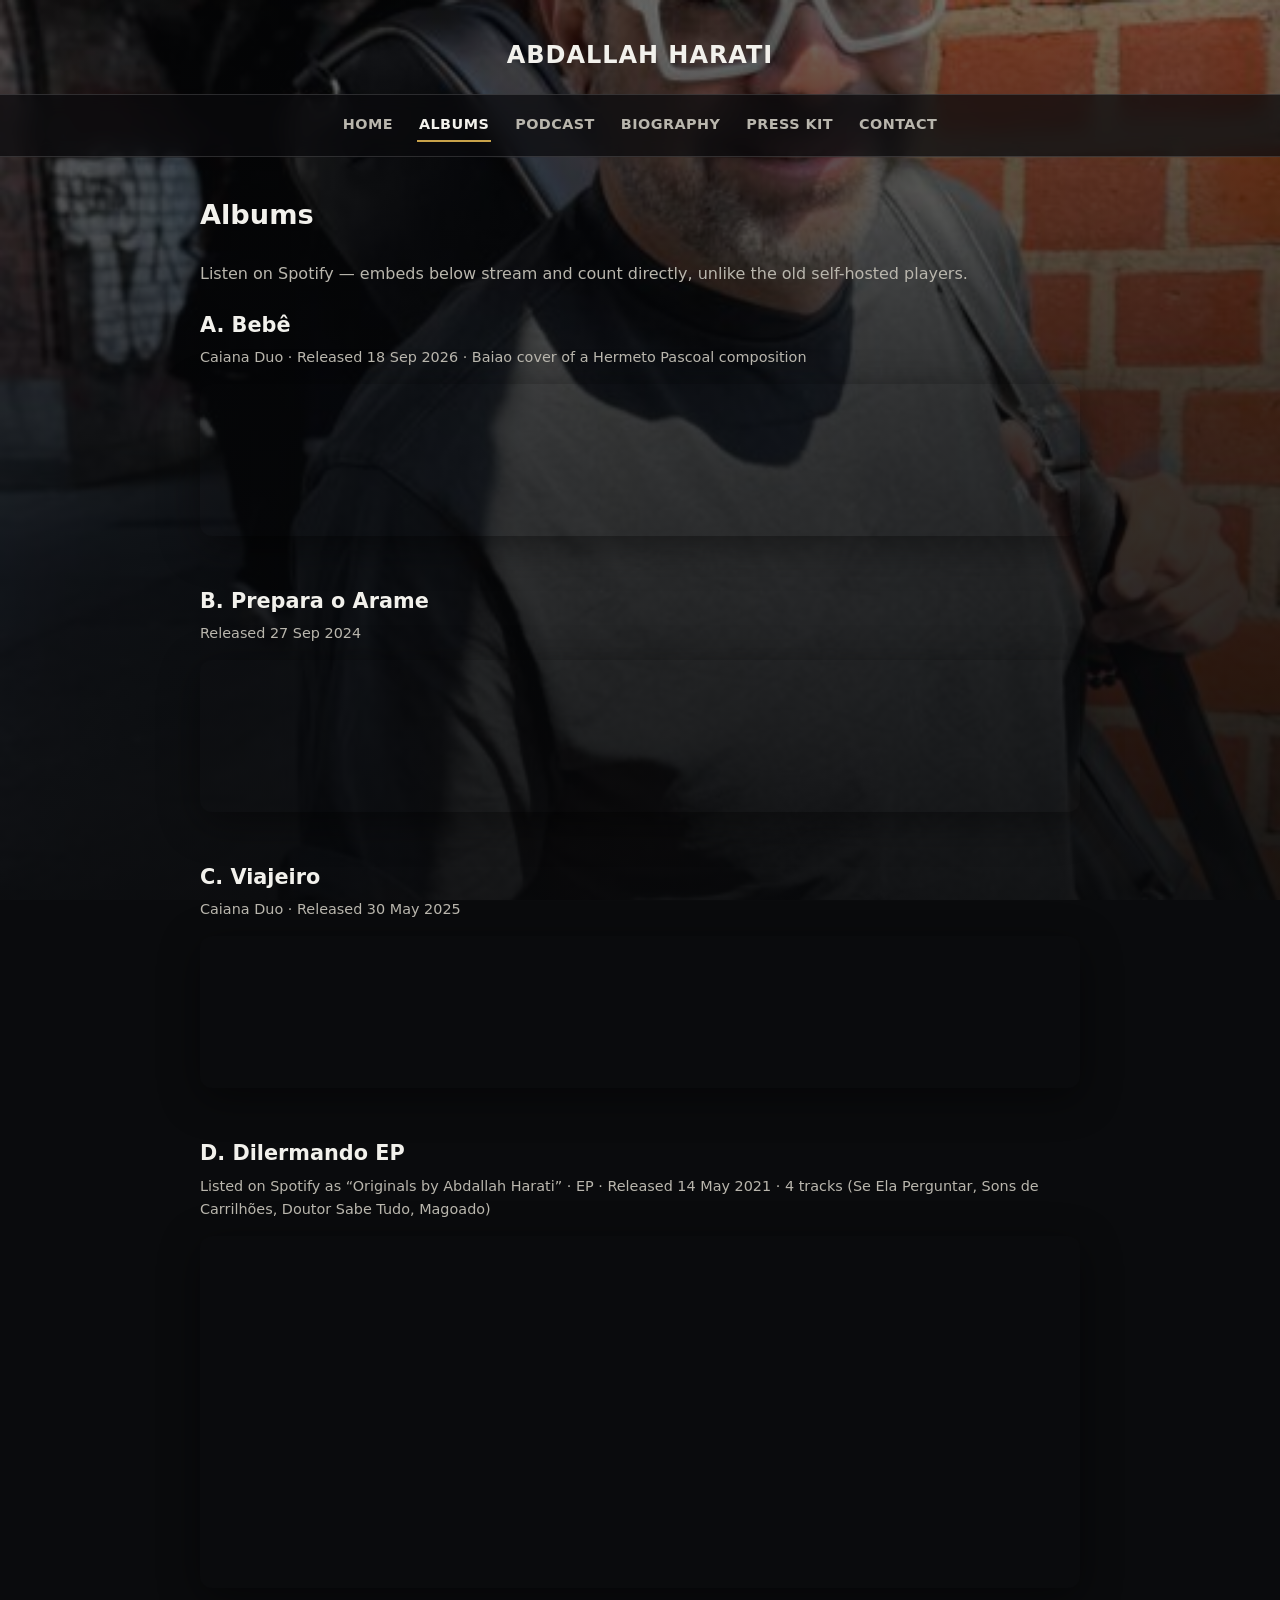
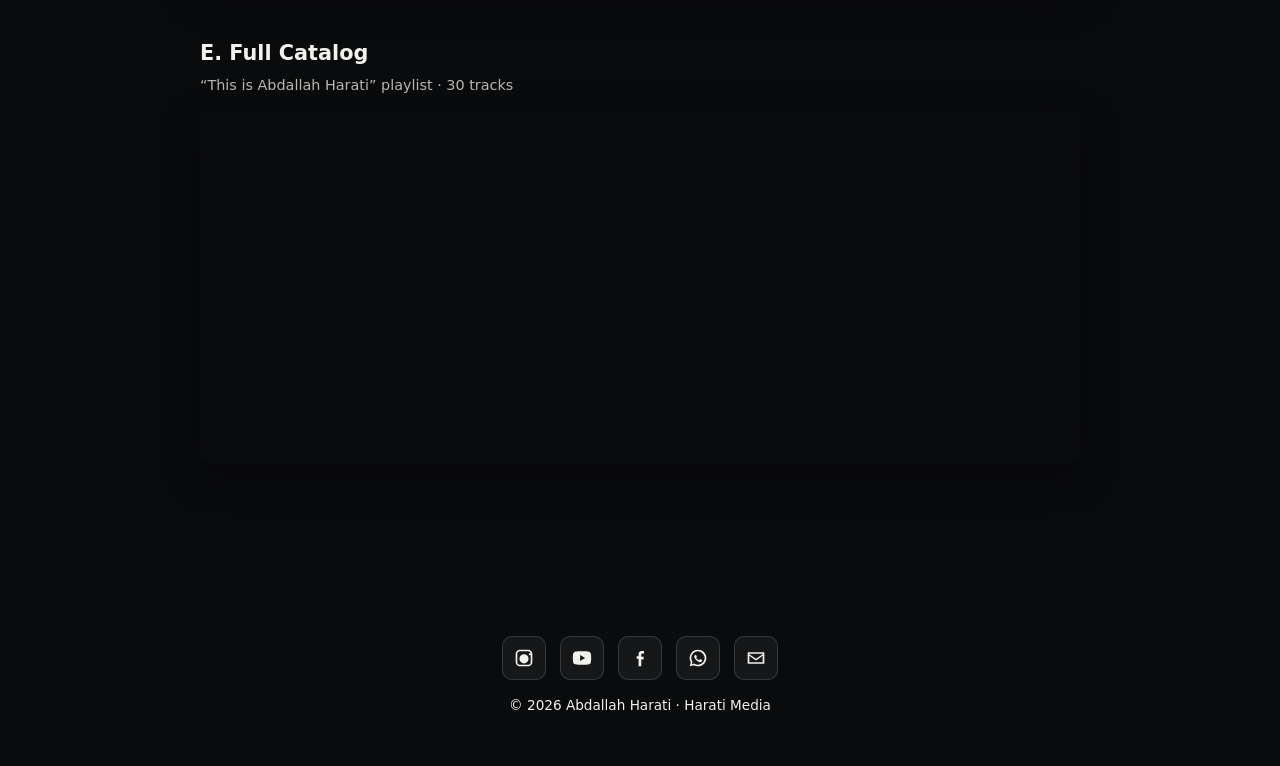
==== albums/index.html @ 39e97343 "Add files via upload" ====
<!doctype html>
<html lang="en">
<head>
<meta charset="utf-8" />
<meta name="viewport" content="width=device-width, initial-scale=1" />
<title>Albums – Abdallah Harati</title>
<meta name="description" content="Listen to Abdallah Harati and Caiana Duo on Spotify: Bebê, Prepara o Arame, Viajeiro, the Dilermando EP, and the full catalog playlist." />
<link rel="canonical" href="https://abdallahharati.com/albums/" />
<link rel="icon" href="/favicon.ico" sizes="any">
<link rel="icon" href="/favicon-32.png" type="image/png" sizes="32x32">
<link rel="apple-touch-icon" href="/apple-touch-icon.png">
<link rel="stylesheet" href="/styles.css">
</head>
<body>

<div class="bg-fixed" style="background-image:url('/assets/strip-4.jpg');"></div>
<header class="site">
<a class="brand" href="/">ABDALLAH HARATI</a>
</header>

<nav class="main">
<a href="/">Home</a>
<a href="/albums/" aria-current="page">Albums</a>
<a href="/concerts/">Podcast</a>
<a href="/biography/">Biography</a>
<a href="/presskit/">Press Kit</a>
<a href="/contact/">Contact</a>
</nav>

<main class="wrap">


<h2>Albums</h2>
<p class="muted">Listen on Spotify &mdash; embeds below stream and count directly, unlike the old self-hosted players.</p>

<div class="album-block">
<h3 class="track-title">A. Bebê</h3>
<p class="track-sub">Caiana Duo &middot; Released 18 Sep 2026 &middot; Baiao cover of a Hermeto Pascoal composition</p>
<div class="spotify-embed">
<iframe src="https://open.spotify.com/embed/track/5POWEjmmdjpM7vAqu5G9jX?theme=0" width="100%" height="152" allowfullscreen="" allow="autoplay; clipboard-write; encrypted-media; fullscreen; picture-in-picture" loading="lazy" title="Bebê on Spotify"></iframe>
</div>
</div>

<div class="album-block">
<h3 class="track-title">B. Prepara o Arame</h3>
<p class="track-sub">Released 27 Sep 2024</p>
<div class="spotify-embed">
<iframe src="https://open.spotify.com/embed/track/0dHBwketoEadksdhpI5raE?theme=0" width="100%" height="152" allowfullscreen="" allow="autoplay; clipboard-write; encrypted-media; fullscreen; picture-in-picture" loading="lazy" title="Prepara o Arame on Spotify"></iframe>
</div>
</div>

<div class="album-block">
<h3 class="track-title">C. Viajeiro</h3>
<p class="track-sub">Caiana Duo &middot; Released 30 May 2025</p>
<div class="spotify-embed">
<iframe src="https://open.spotify.com/embed/track/1FKgdaeztm3FK38b9wYlky?theme=0" width="100%" height="152" allowfullscreen="" allow="autoplay; clipboard-write; encrypted-media; fullscreen; picture-in-picture" loading="lazy" title="Viajeiro on Spotify"></iframe>
</div>
</div>

<div class="album-block">
<h3 class="track-title">D. Dilermando EP</h3>
<p class="track-sub">Listed on Spotify as &ldquo;Originals by Abdallah Harati&rdquo; &middot; EP &middot; Released 14 May 2021 &middot; 4 tracks (Se Ela Perguntar, Sons de Carrilhões, Doutor Sabe Tudo, Magoado)</p>
<div class="spotify-embed">
<iframe src="https://open.spotify.com/embed/album/3Aqo1QBwrxbxqcvVam3zDx?theme=0" width="100%" height="352" allowfullscreen="" allow="autoplay; clipboard-write; encrypted-media; fullscreen; picture-in-picture" loading="lazy" title="Dilermando EP on Spotify"></iframe>
</div>
</div>

<div class="album-block">
<h3 class="track-title">E. Full Catalog</h3>
<p class="track-sub">&ldquo;This is Abdallah Harati&rdquo; playlist &middot; 30 tracks</p>
<div class="spotify-embed">
<iframe src="https://open.spotify.com/embed/playlist/5l6EqsQIhzQLzmxYP4M9Hm?theme=0" width="100%" height="352" allowfullscreen="" allow="autoplay; clipboard-write; encrypted-media; fullscreen; picture-in-picture" loading="lazy" title="Full catalog playlist on Spotify"></iframe>
</div>
</div>


</main>

<footer class="site">
<div class="socials">
<a class="icon-btn" href="https://www.instagram.com/abdallahharati/" target="_blank" rel="noopener noreferrer" aria-label="Instagram">
<svg viewBox="0 0 24 24" fill="currentColor"><path d="M7 2h10a5 5 0 0 1 5 5v10a5 5 0 0 1-5 5H7a5 5 0 0 1-5-5V7a5 5 0 0 1 5-5zm0 2a3 3 0 0 0-3 3v10a3 3 0 0 0 3 3h10a3 3 0 0 0 3-3V7a3 3 0 0 0-3-3H7zm5 3.5a5.5 5.5 0 1 1 0 11 5.5 5.5 0 0 1 0-11zm7-1.3a1.3 1.3 0 1 1 0 2.6 1.3 1.3 0 0 1 0-2.6z"/></svg>
</a>
<a class="icon-btn" href="https://www.youtube.com/abdallahharati?sub_confirmation=1" target="_blank" rel="noopener noreferrer" aria-label="YouTube">
<svg viewBox="0 0 24 24" fill="currentColor"><path d="M23 12s0-3.6-.46-5.3a3 3 0 0 0-2.1-2.1C18.7 4 12 4 12 4s-6.7 0-8.44.6a3 3 0 0 0-2.1 2.1C1 8.4 1 12 1 12s0 3.6.46 5.3a3 3 0 0 0 2.1 2.1C5.3 20 12 20 12 20s6.7 0 8.44-.6a3 3 0 0 0 2.1-2.1C23 15.6 23 12 23 12zM9.75 15.5v-7l6 3.5-6 3.5z"/></svg>
</a>
<a class="icon-btn" href="https://www.facebook.com/abdallahharatimusic/" target="_blank" rel="noopener noreferrer" aria-label="Facebook">
<svg viewBox="0 0 24 24" fill="currentColor"><path d="M13.5 22v-8.2h2.7l.4-3.2h-3.1V8.3c0-.9.3-1.6 1.6-1.6h1.7V3.7c-.3 0-1.3-.1-2.5-.1-2.4 0-4 1.4-4 4v2.2H8v3.2h2.3V22h3.2z"/></svg>
</a>
<a class="icon-btn" href="https://wa.me/4915158968726" target="_blank" rel="noopener noreferrer" aria-label="WhatsApp">
<svg viewBox="0 0 24 24" fill="currentColor"><path d="M12 2a10 10 0 0 0-8.6 15.1L2 22l5.1-1.3A10 10 0 1 0 12 2zm0 18a8 8 0 0 1-4.1-1.1l-.3-.2-3 .8.8-2.9-.2-.3A8 8 0 1 1 12 20zm4.4-5.9c-.2-.1-1.4-.7-1.6-.8-.2-.1-.4-.1-.5.1-.2.2-.6.8-.8 1-.1.2-.3.2-.5.1-1.3-.6-2.2-1.2-3-2.5-.2-.4.2-.4.6-1.2.1-.1 0-.3 0-.4l-.7-1.6c-.2-.4-.4-.4-.5-.4h-.5c-.2 0-.4.1-.6.3-.2.2-.8.8-.8 1.9s.8 2.2 1 2.4c.1.1 1.6 2.5 4 3.5 1.5.6 2 .7 2.7.6.4-.1 1.4-.6 1.6-1.1.2-.5.2-.9.1-1z"/></svg>
</a>
<a class="icon-btn" href="mailto:abdallah@abdallahharati.com" target="_blank" rel="noopener noreferrer" aria-label="Email">
<svg viewBox="0 0 24 24" fill="currentColor"><path d="M2 5h20v14H2V5zm2 2v.4l8 5.6 8-5.6V7H4zm16 2.4-7.4 5.2a1 1 0 0 1-1.2 0L4 9.4V17h16V9.4z"/></svg>
</a>
</div>
<p>&copy; <span id="year"></span> Abdallah Harati &middot; Harati Media</p>
</footer>
<script>document.getElementById("year").textContent = new Date().getFullYear();</script>
</body>
</html>
---- styles.css ----
:root{
  --bg:#0a0b0d;
  --panel:rgba(10,11,13,0.72);
  --panel-solid:#111318;
  --text:#f2f1ec;
  --muted:#b9b6ad;
  --brand:#c8a24a;
  --border:rgba(255,255,255,0.14);
  --shadow:0 10px 40px rgba(0,0,0,0.45);
}
*{box-sizing:border-box}
html,body{height:100%}
body{
  margin:0;
  font:16px/1.65 system-ui,-apple-system,"Segoe UI",Roboto,"Helvetica Neue",Arial,sans-serif;
  color:var(--text);
  background:var(--bg);
}

/* Fixed background photo behind every page */
.bg-fixed{
  position:fixed;
  inset:0;
  background-size:cover;
  background-position:center;
  background-attachment:fixed;
  z-index:-2;
}
.bg-fixed::after{
  content:"";
  position:absolute;
  inset:0;
  background:linear-gradient(180deg, rgba(6,7,9,0.55) 0%, rgba(6,7,9,0.78) 45%, rgba(6,7,9,0.92) 100%);
}
@media (max-width:640px){
  .bg-fixed{background-attachment:scroll;}
}

.wrap{max-width:920px;margin:0 auto;padding:0 20px 80px;position:relative;}

header.site{
  padding:36px 20px 18px;
  text-align:center;
}
header.site .brand{
  font-size:1.5rem;
  font-weight:700;
  letter-spacing:0.04em;
  text-decoration:none;
  color:var(--text);
}

nav.main{
  position:sticky;
  top:0;
  z-index:10;
  background:var(--panel);
  backdrop-filter:blur(10px);
  -webkit-backdrop-filter:blur(10px);
  border-top:1px solid var(--border);
  border-bottom:1px solid var(--border);
  display:flex;
  justify-content:center;
  flex-wrap:wrap;
  gap:22px;
  padding:14px 16px;
  margin-bottom:36px;
}
nav.main a{
  color:var(--muted);
  text-decoration:none;
  font-weight:600;
  letter-spacing:0.03em;
  font-size:0.9rem;
  text-transform:uppercase;
  padding:4px 2px;
  border-bottom:2px solid transparent;
}
nav.main a:hover, nav.main a[aria-current="page"]{
  color:var(--text);
  border-bottom-color:var(--brand);
}

/* Hero (home) */
.hero{
  text-align:center;
  padding:14vh 16px 8vh;
}
.hero h1{
  font-size:clamp(1.9rem, 5vw, 3rem);
  margin:0 0 14px;
  letter-spacing:0.01em;
}
.hero p.tagline{
  font-size:clamp(1rem, 2.4vw, 1.25rem);
  color:var(--muted);
  max-width:640px;
  margin:0 auto;
}

h2{font-size:1.7rem;margin-top:0;}
h3{font-size:1.2rem;color:var(--brand);letter-spacing:0.02em;text-transform:uppercase;font-size:0.95rem;margin-bottom:18px;}
section{margin-bottom:56px;}

p{color:var(--text);}
p.muted, .muted{color:var(--muted);}

blockquote{
  border-left:3px solid var(--brand);
  margin:20px 0;
  padding:2px 0 2px 20px;
  color:var(--muted);
  font-style:italic;
}

a{color:var(--brand);}
a.plain{color:var(--text);}

.card{
  background:var(--panel-solid);
  border:1px solid var(--border);
  border-radius:14px;
  padding:24px;
  box-shadow:var(--shadow);
}

/* Latest releases (home) */
.releases-grid{
  display:grid;
  grid-template-columns:repeat(auto-fit, minmax(220px, 1fr));
  gap:18px;
}
.release-card{
  background:var(--panel-solid);
  border:1px solid var(--border);
  border-radius:12px;
  overflow:hidden;
}
.release-card iframe{display:block;width:100%;border:0;}
.release-card .meta{padding:14px 16px 18px;}
.release-card .meta .title{font-weight:700;margin:0 0 4px;}
.release-card .meta .date{color:var(--muted);font-size:0.85rem;margin:0;}

/* Photo strip */
.photo-strip{
  display:grid;
  grid-template-columns:repeat(5,1fr);
  gap:6px;
}
.photo-strip img{width:100%;height:100%;object-fit:cover;aspect-ratio:1/1;display:block;border-radius:6px;}
@media (max-width:640px){
  .photo-strip{grid-template-columns:repeat(3,1fr);}
}

/* Albums page */
.album-block{margin-bottom:48px;}
.album-block h3.track-title{
  color:var(--text);
  text-transform:none;
  font-size:1.3rem;
  letter-spacing:0;
  margin-bottom:4px;
}
.album-block .track-sub{color:var(--muted);margin:0 0 14px;font-size:0.9rem;}
.spotify-embed{border-radius:12px;overflow:hidden;box-shadow:var(--shadow);}
.spotify-embed iframe{display:block;width:100%;border:0;}

/* Lettered lists */
.lettered{list-style:none;margin:0;padding:0;}
.lettered li{
  display:flex;
  gap:12px;
  margin-bottom:14px;
  align-items:baseline;
}
.lettered li .letter{
  flex:0 0 auto;
  font-weight:700;
  color:var(--brand);
  min-width:1.4em;
}

/* Press kit photo grid */
.gallery-grid{
  display:grid;
  grid-template-columns:repeat(3,1fr);
  gap:8px;
}
.gallery-grid img{width:100%;display:block;border-radius:8px;aspect-ratio:3/4;object-fit:cover;}
@media (max-width:640px){
  .gallery-grid{grid-template-columns:repeat(2,1fr);}
}

.download-list{list-style:none;margin:0;padding:0;}
.download-list li{margin-bottom:10px;}
.download-list a{
  display:inline-block;
  padding:10px 16px;
  border:1px solid var(--border);
  border-radius:8px;
  text-decoration:none;
  color:var(--text);
  background:var(--panel-solid);
}
.download-list a:hover{border-color:var(--brand);}

/* Contact */
.contact-methods{
  display:grid;
  grid-template-columns:repeat(auto-fit, minmax(200px,1fr));
  gap:14px;
}
.contact-method{
  display:flex;
  align-items:center;
  gap:12px;
  padding:16px;
  background:var(--panel-solid);
  border:1px solid var(--border);
  border-radius:12px;
  text-decoration:none;
  color:var(--text);
}
.contact-method:hover{border-color:var(--brand);}
.contact-method .icon{width:24px;height:24px;flex:0 0 auto;color:var(--brand);}
.contact-method .icon svg{width:100%;height:100%;}
.contact-method .label{font-weight:600;}
.contact-method .sub{display:block;color:var(--muted);font-size:0.85rem;}

/* Socials row */
.socials{
  display:flex;
  justify-content:center;
  gap:14px;
  flex-wrap:wrap;
  margin:8px 0 0;
}
.icon-btn{
  width:44px;height:44px;
  border-radius:10px;
  display:inline-flex;align-items:center;justify-content:center;
  border:1px solid var(--border);
  background:rgba(255,255,255,0.05);
  color:var(--text);
  text-decoration:none;
}
.icon-btn:hover{background:rgba(255,255,255,0.1);border-color:var(--brand);}
.icon-btn svg{width:20px;height:20px;}

/* Flag / verify note */
.flag{
  border:1px dashed rgba(200,162,74,0.6);
  background:rgba(200,162,74,0.08);
  border-radius:10px;
  padding:12px 16px;
  color:var(--muted);
  font-size:0.9rem;
  margin:18px 0;
}
.flag strong{color:var(--brand);}

/* Links (bio-link) page */
.links-page .wrap{max-width:480px;padding-top:8vh;}
.links-avatar{
  width:120px;height:120px;
  border-radius:50%;
  object-fit:cover;
  display:block;
  margin:0 auto 18px;
  border:2px solid var(--border);
}
.links-page h1{
  text-align:center;
  font-size:1.5rem;
  margin:0 0 6px;
}
.links-page p.tagline{
  text-align:center;
  color:var(--muted);
  font-size:0.95rem;
  margin:0 0 32px;
}
.link-list{list-style:none;margin:0;padding:0;display:flex;flex-direction:column;gap:12px;}
.link-list a{
  display:block;
  text-align:center;
  padding:16px 20px;
  background:var(--panel-solid);
  border:1px solid var(--border);
  border-radius:12px;
  color:var(--text);
  text-decoration:none;
  font-weight:600;
}
.link-list a:hover{border-color:var(--brand);background:rgba(255,255,255,0.06);}
.link-list a.primary{border-color:var(--brand);background:rgba(200,162,74,0.12);}

footer.site{
  text-align:center;
  color:var(--muted);
  padding:36px 20px;
  font-size:0.85rem;
  position:relative;
}
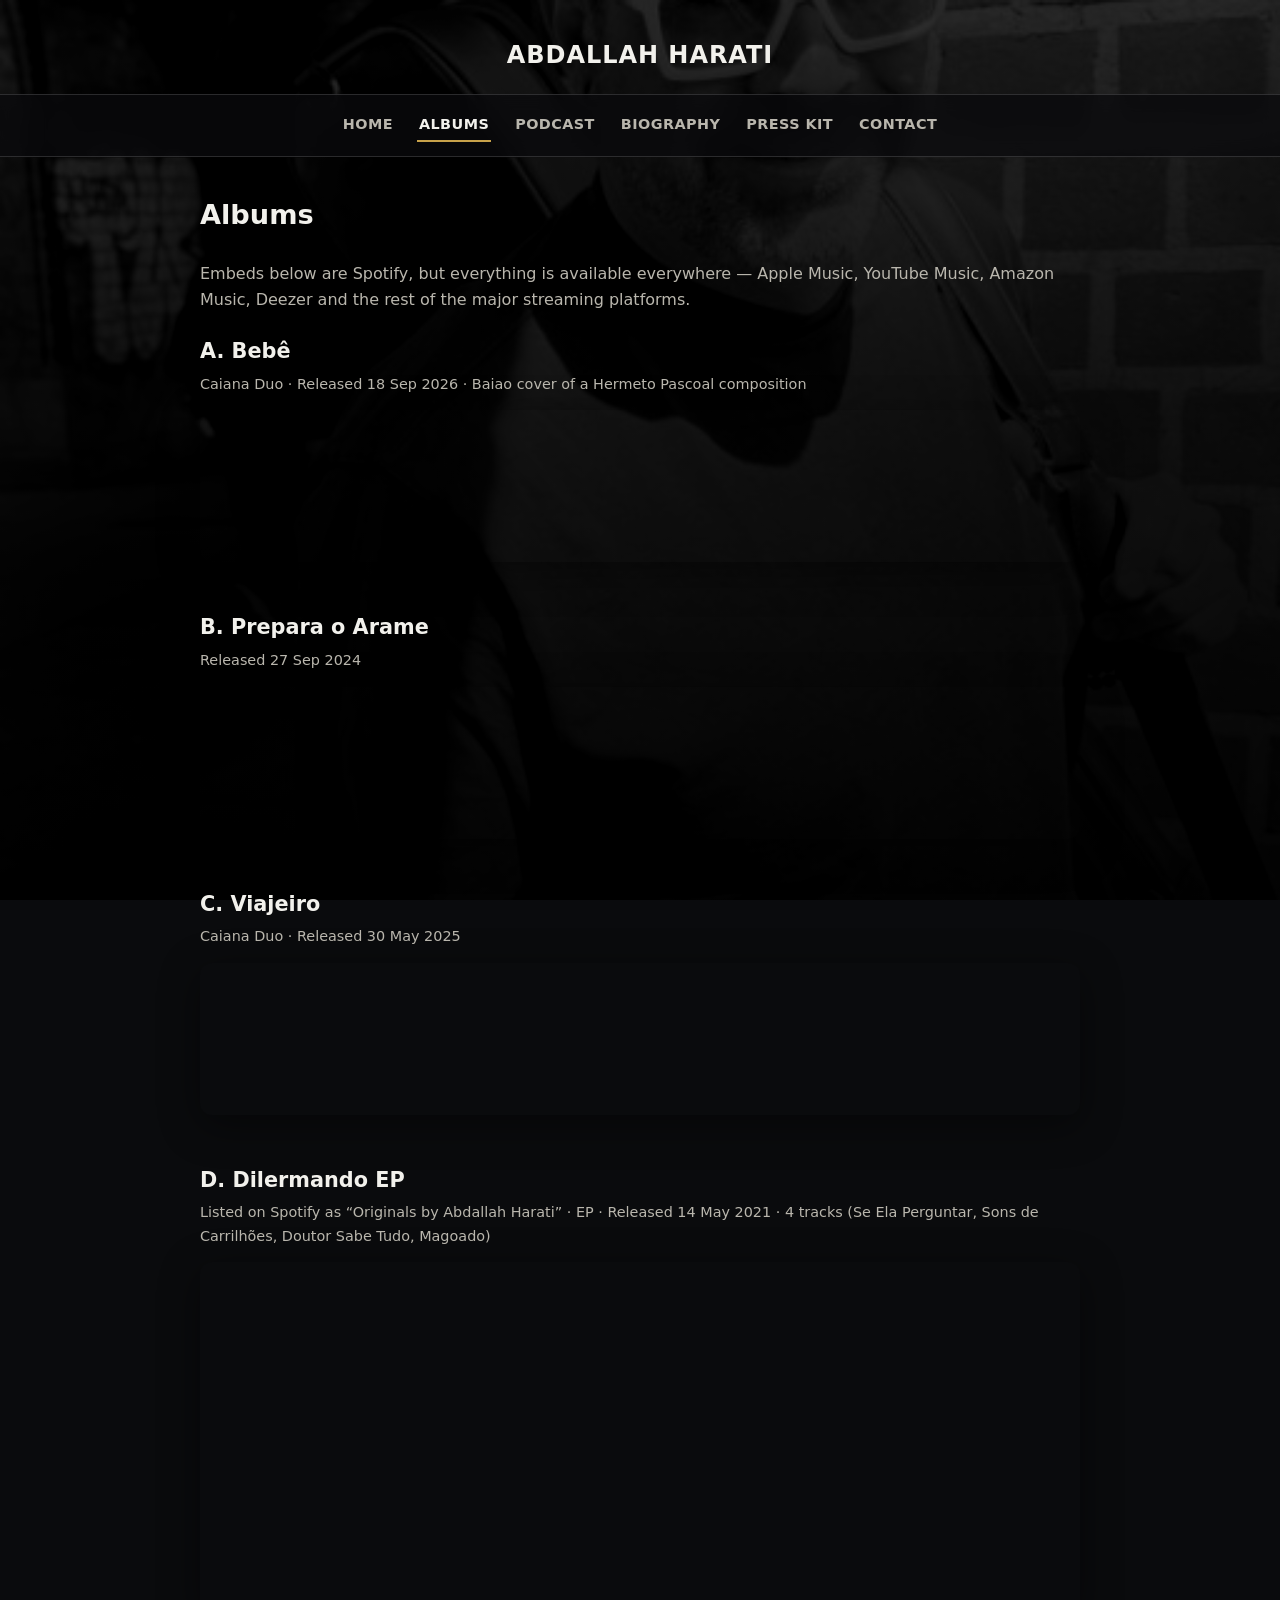
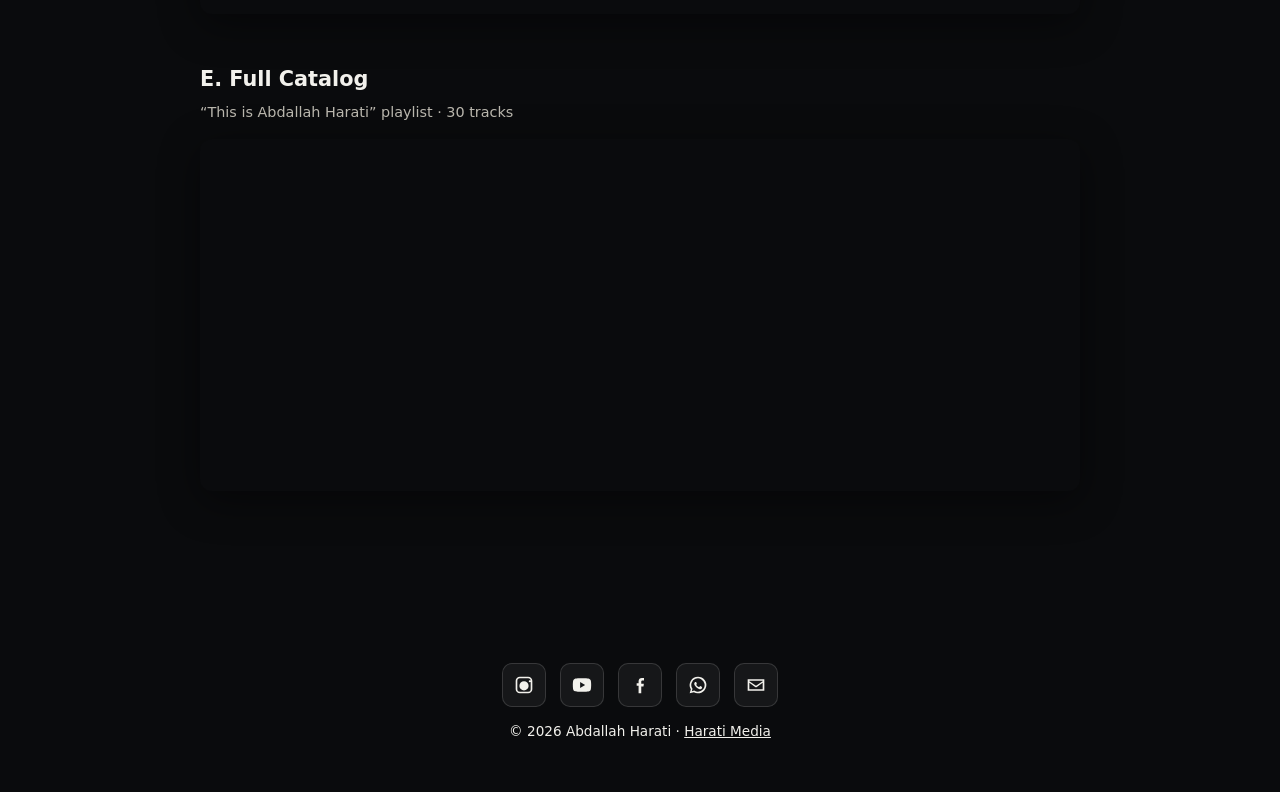
==== commit e69ea498: "Add files via upload" ====
--- a/albums/index.html
+++ b/albums/index.html
@@ -31,7 +31,7 @@
 
 
 <h2>Albums</h2>
-<p class="muted">Listen on Spotify &mdash; embeds below stream and count directly, unlike the old self-hosted players.</p>
+<p class="muted">Embeds below are Spotify, but everything is available everywhere &mdash; Apple Music, YouTube Music, Amazon Music, Deezer and the rest of the major streaming platforms.</p>
 
 <div class="album-block">
 <h3 class="track-title">A. Bebê</h3>
@@ -94,7 +94,7 @@
 <svg viewBox="0 0 24 24" fill="currentColor"><path d="M2 5h20v14H2V5zm2 2v.4l8 5.6 8-5.6V7H4zm16 2.4-7.4 5.2a1 1 0 0 1-1.2 0L4 9.4V17h16V9.4z"/></svg>
 </a>
 </div>
-<p>&copy; <span id="year"></span> Abdallah Harati &middot; Harati Media</p>
+<p>&copy; <span id="year"></span> Abdallah Harati &middot; <a class="plain" href="https://haratimedia.com" target="_blank" rel="noopener noreferrer" style="text-decoration:underline;">Harati Media</a></p>
 </footer>
 <script>document.getElementById("year").textContent = new Date().getFullYear();</script>
 </body>
--- a/styles.css
+++ b/styles.css
@@ -24,6 +24,7 @@
   background-size:cover;
   background-position:center;
   background-attachment:fixed;
+  filter:grayscale(1) brightness(0.42) contrast(1.05);
   z-index:-2;
 }
 .bg-fixed::after{
@@ -212,20 +213,22 @@
 }
 .contact-method{
   display:flex;
+  flex-direction:column;
   align-items:center;
-  gap:12px;
-  padding:16px;
+  justify-content:center;
+  gap:10px;
+  padding:28px 16px;
   background:var(--panel-solid);
   border:1px solid var(--border);
   border-radius:12px;
   text-decoration:none;
   color:var(--text);
+  text-align:center;
 }
 .contact-method:hover{border-color:var(--brand);}
-.contact-method .icon{width:24px;height:24px;flex:0 0 auto;color:var(--brand);}
+.contact-method .icon{width:26px;height:26px;flex:0 0 auto;color:var(--brand);}
 .contact-method .icon svg{width:100%;height:100%;}
-.contact-method .label{font-weight:600;}
-.contact-method .sub{display:block;color:var(--muted);font-size:0.85rem;}
+.contact-method .label{font-weight:600;letter-spacing:0.02em;}
 
 /* Socials row */
 .socials{
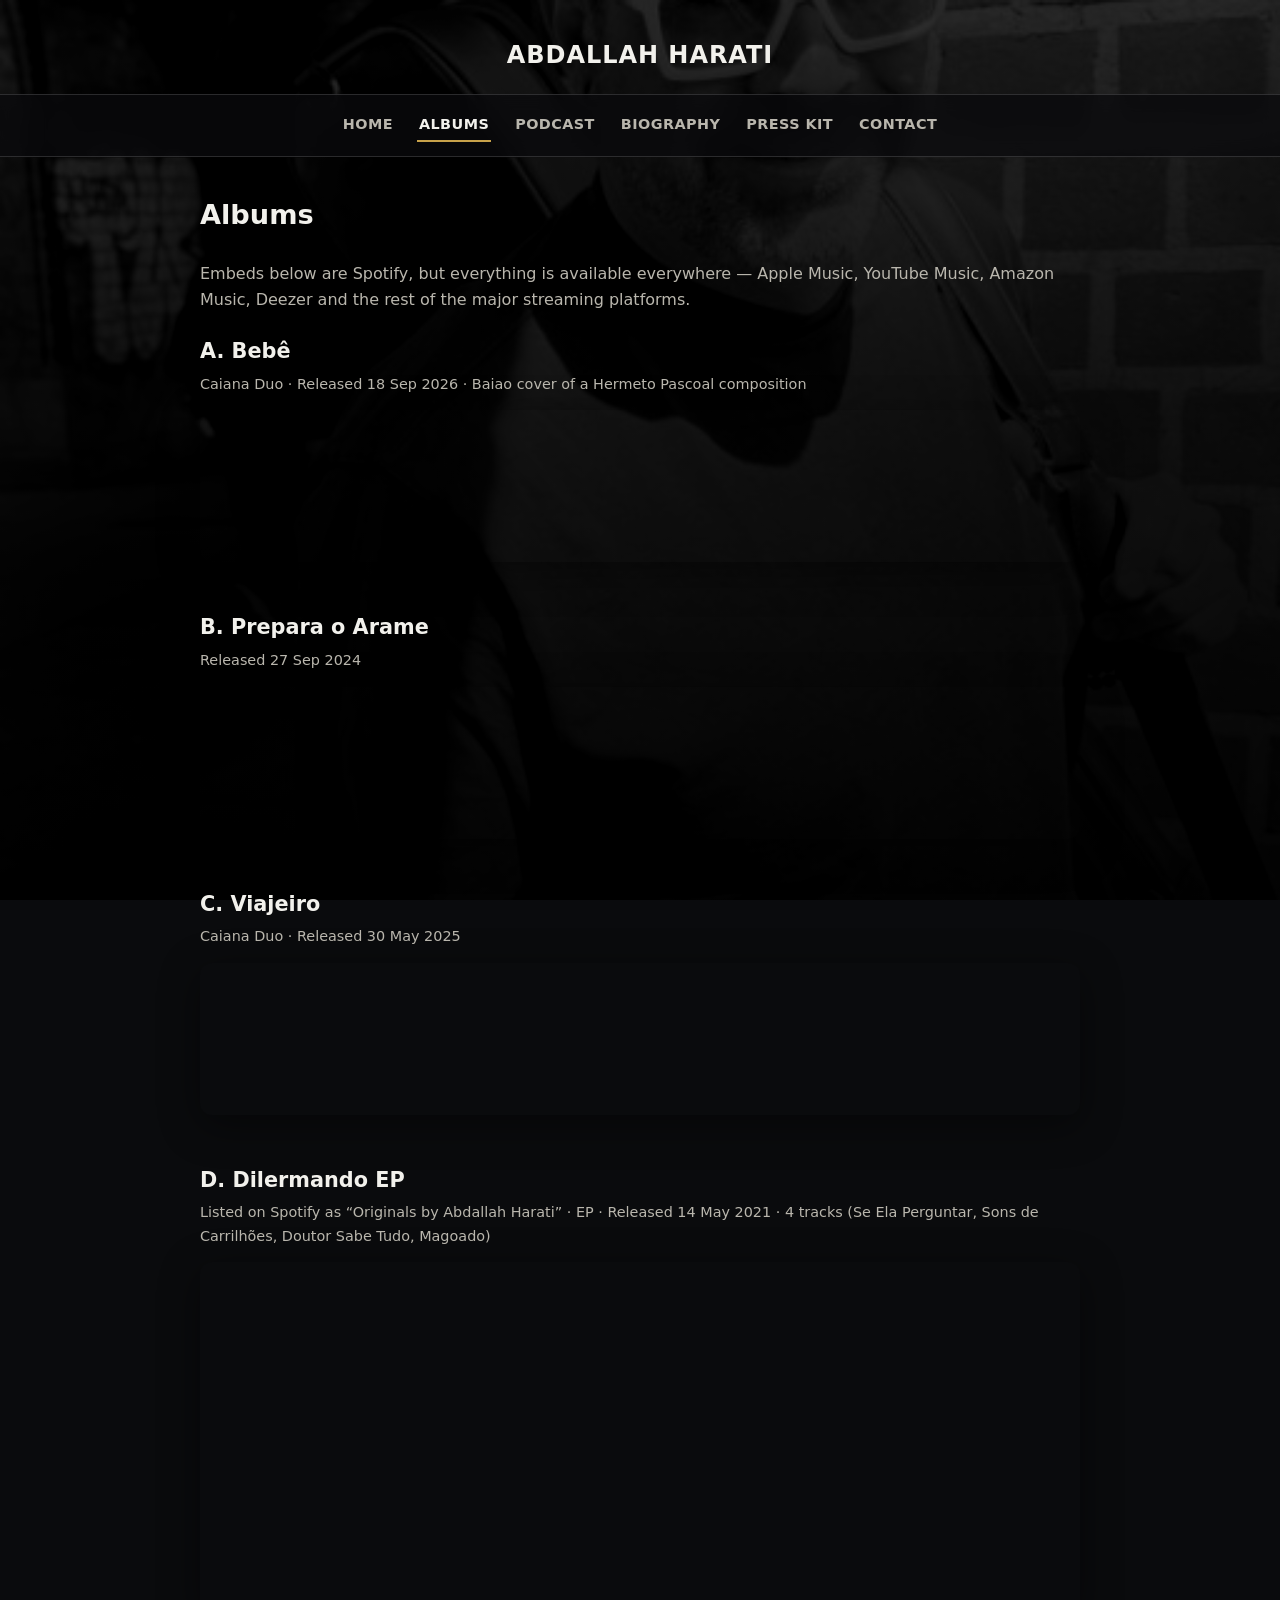
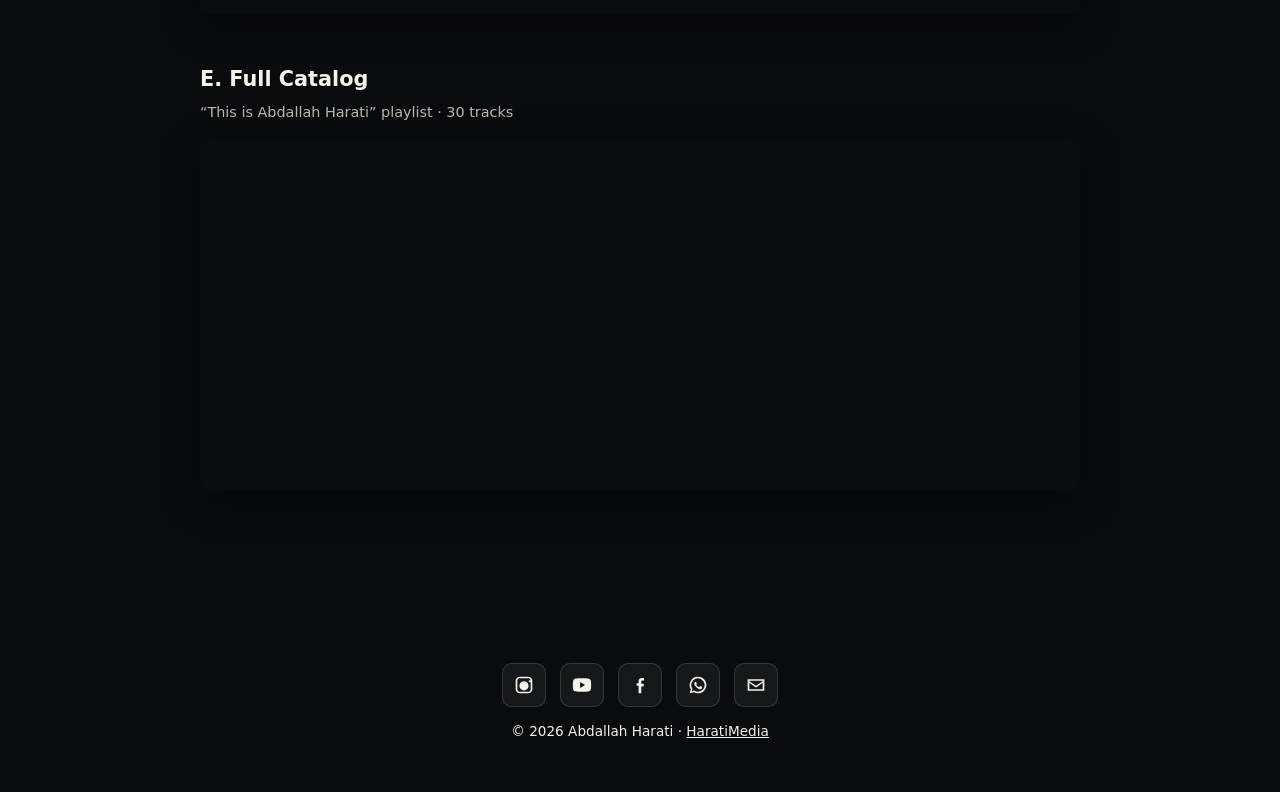
==== commit 3be8af6a: "Add files via upload" ====
--- a/albums/index.html
+++ b/albums/index.html
@@ -94,7 +94,7 @@
 <svg viewBox="0 0 24 24" fill="currentColor"><path d="M2 5h20v14H2V5zm2 2v.4l8 5.6 8-5.6V7H4zm16 2.4-7.4 5.2a1 1 0 0 1-1.2 0L4 9.4V17h16V9.4z"/></svg>
 </a>
 </div>
-<p>&copy; <span id="year"></span> Abdallah Harati &middot; <a class="plain" href="https://haratimedia.com" target="_blank" rel="noopener noreferrer" style="text-decoration:underline;">Harati Media</a></p>
+<p>&copy; <span id="year"></span> Abdallah Harati &middot; <a class="plain" href="https://haratimedia.com" target="_blank" rel="noopener noreferrer" style="text-decoration:underline;">HaratiMedia</a></p>
 </footer>
 <script>document.getElementById("year").textContent = new Date().getFullYear();</script>
 </body>
